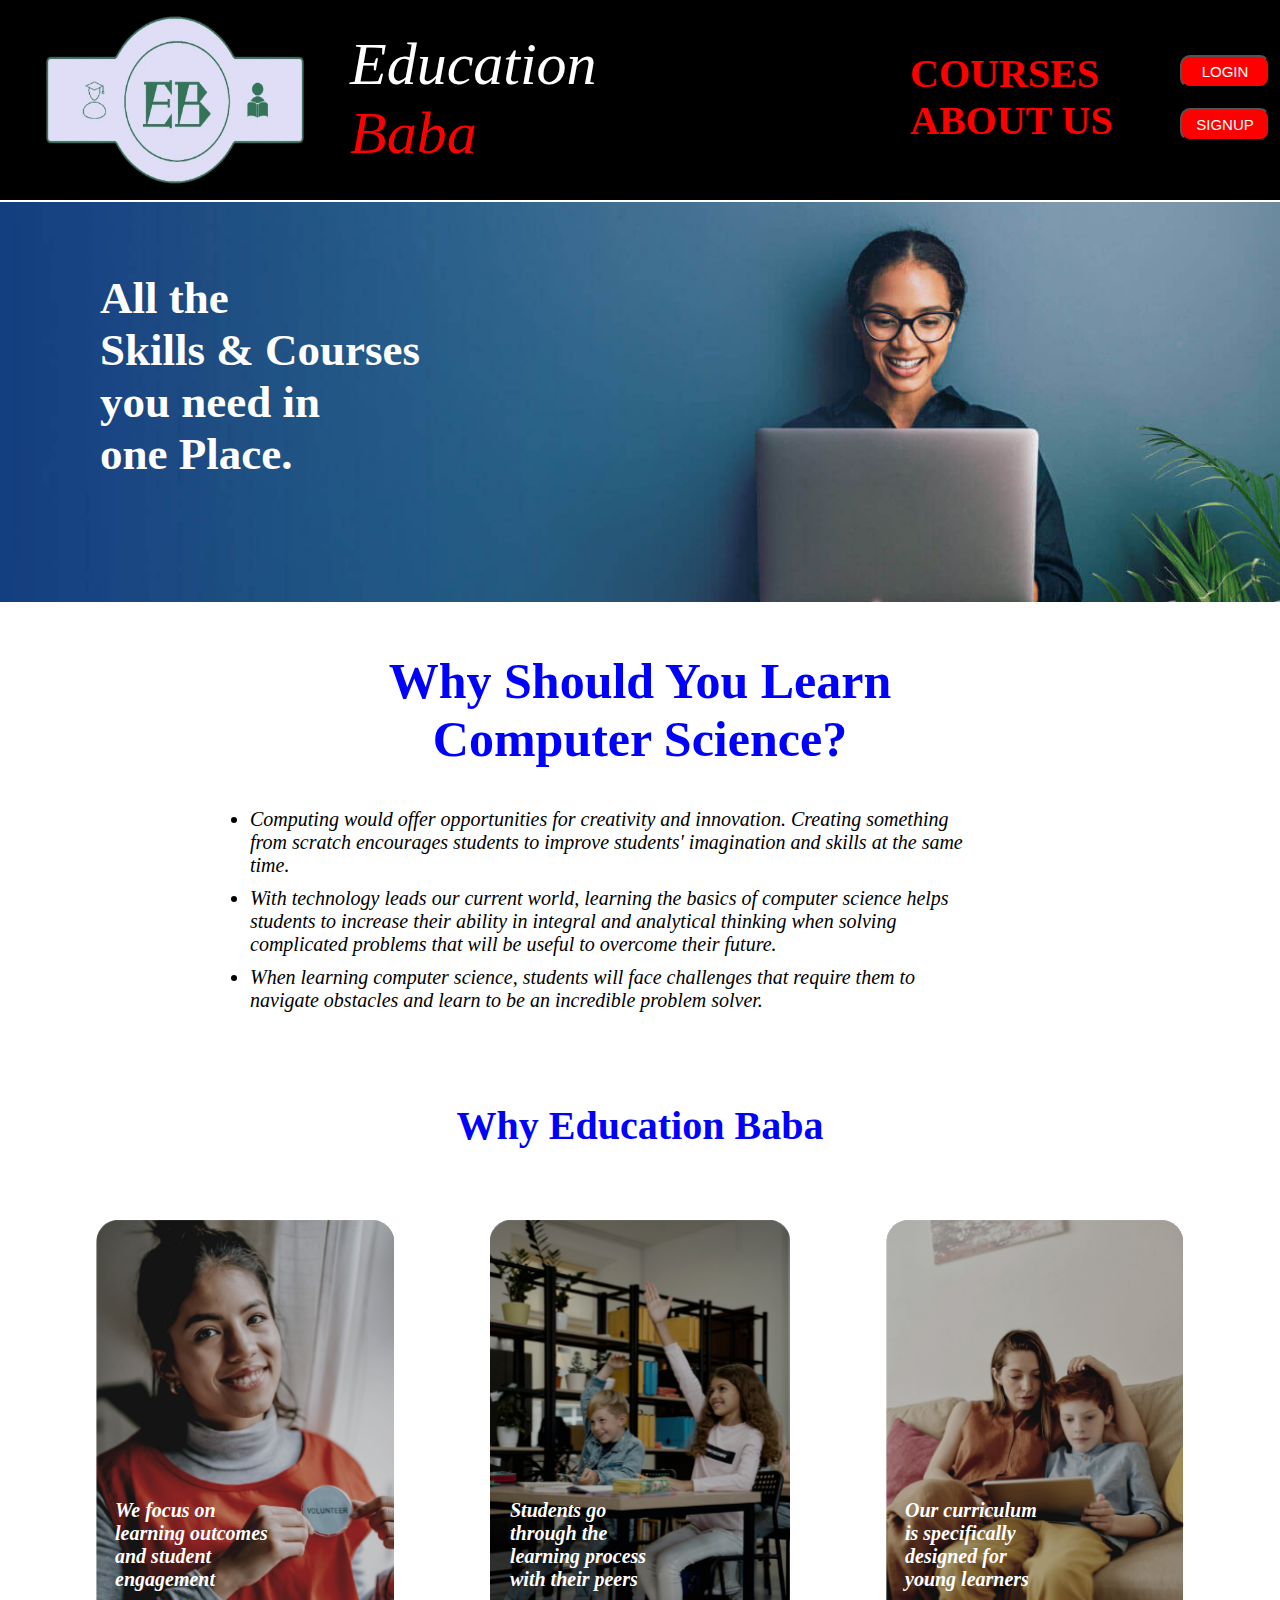
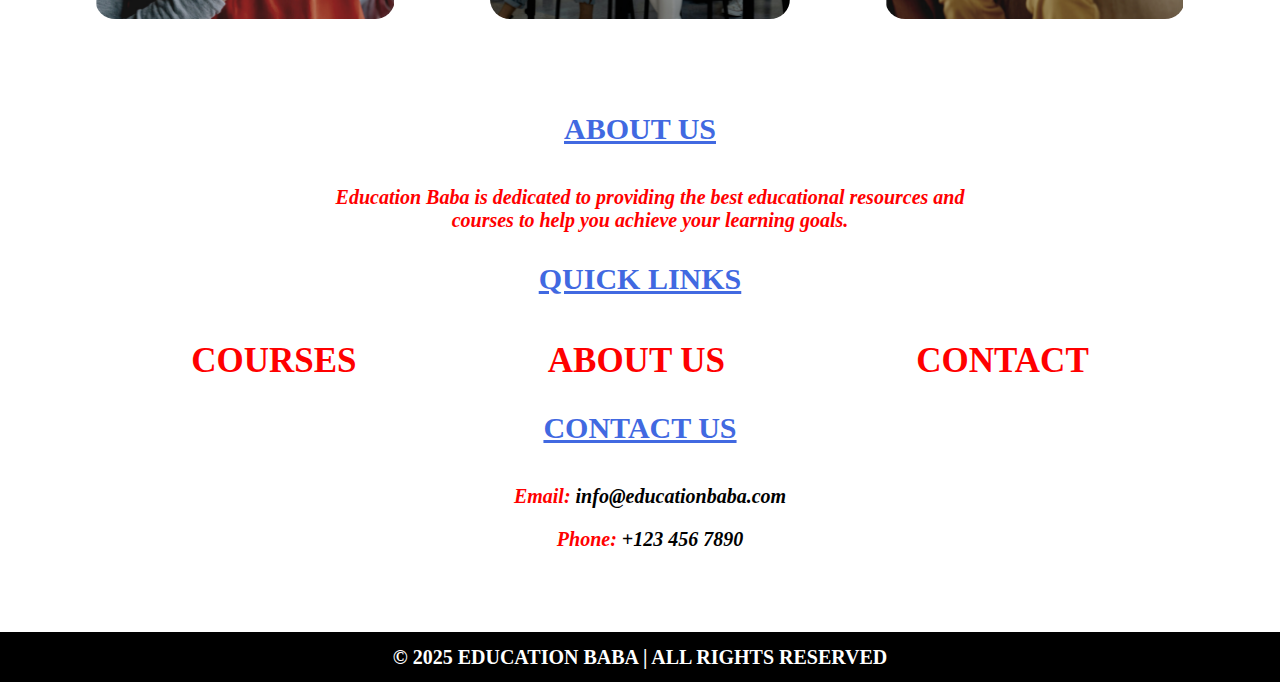
==== index.html @ 8cfdde56 "index.html" ====
<!DOCTYPE html>
<html lang="en">
<head>
    <meta charset="UTF-8">
    <meta name="viewport" content="width=device-width, initial-scale=1.0">
    <title>Education baba</title>
    <link rel="stylesheet" href="https://cdnjs.cloudflare.com/ajax/libs/font-awesome/6.7.2/css/all.min.css" integrity="sha512-Evv84Mr4kqVGRNSgIGL/F/aIDqQb7xQ2vcrdIwxfjThSH8CSR7PBEakCr51Ck+w+/U6swU2Im1vVX0SVk9ABhg==" crossorigin="anonymous" referrerpolicy="no-referrer" />

    <link rel="stylesheet" href="style.css">
</head>
<body>
  <header>
        <div class="navbar">
            <div class="nav-logo">
                <div class="logo">
                    <img src="education-baba-high-resolution-logo-removebg-preview.png" alt="">
                   <p>Education <span>Baba</span></p> 
                </div>
            </div>  
              <div class="n-lists">
                    <a id="list" href="courses.html">Courses</a>
                    <a id="list" href="aboutus.html">about us</a>
              </div>     
              <div class="nav-btn">
                <button id="btns">
                    <a href="LOGIN.html">LOGIN</a>
                </button>
                <button id="btns">
                    <a href="signup.html">SIGNUP</a>
                </button>
              </div>  
        </div>

        <div class="hero-sec">
            <div class="hero-sec-1">
                <p>All the <br>Skills & Courses <br>you need in <br> one Place.</p>
            </div>
        </div>
         
         <div class="hero-sec-2">
            <h1>Why Should You Learn</h1>
            <h2>Computer Science?</h2>
            <ul>
                <li><i>Computing would offer opportunities for creativity and innovation. Creating something <br>from scratch encourages students to improve students' imagination and skills at the same <br> time.</i></li>
                <li><i>With technology leads our current world, learning the basics of computer science helps <br>students to increase their ability in integral and analytical thinking when solving <br>complicated problems that will be useful to overcome their future.</i></li>
                <li><i>When learning computer science, students will face challenges that require them to <br> navigate obstacles and learn to be an incredible problem solver.</i></li>
            </ul>
         </div>

            <div class="content">
                <h3>Why Education Baba</h3>
                <div class="content-box">
                    <div class="box-1 box">
                        <p>We focus on <br> learning outcomes <br> and student <br> engagement</p>
                    </div>
                    <div class="box-2 box">
                        <p>Students go <br> through the <br>learning process <br> with their peers</p>
                    </div>
                    <div class="box-3 box">
                        <p>Our curriculum <br>is specifically <br> designed for <br>young learners</p>
                    </div>
                </div>
            </div>
    </header>

    <footer>
        <div class="footer-content">
            <div class="footer-section about">
                <h2>About Us</h2>
                <p>Education Baba is dedicated to providing the best educational resources and <br> courses to help you achieve your learning goals.</p>
            </div>
            <div class="footer-section links">
                <h2>Quick Links</h2>
                <ul>
                    <li><a id="links" href="courses.html">Courses</a></li>
                    <li><a id="links" href="aboutus.html">About Us</a></li>
                    <li><a id="links" href="contact.html">Contact</a></li>
                </ul>
            </div>
            <div class="footer-section contact">
                <h2>Contact Us</h2>
                <p>Email: <span>info@educationbaba.com</span></p>
                <p>Phone: <span>+123 456 7890</span></p>
            </div>
        </div>
        <div class="footer-bottom">
            &copy; 2025 Education Baba | All Rights Reserved
        </div>
    </footer>
    
</body>
</html>
---- style.css ----
*{
    margin: 0;
    padding: 0;
}

/* index page css */
.navbar{
    height: 200px;
    width: 100%;
    background-color: black;
    display: flex;
    align-items: center;
}

.logo{
    display: flex;
    
}

.logo img{
    height: 300px;
    width: 350px;
}

.logo p{
    width: 200px;
    margin-top: 80px;
    font-size: 60px;
    color: white;
    font-family: 'Lucida Sans';
    font-style: italic;
}

span{
    color: red;  

}

.n-lists{
    margin-left: 350px;
    height: 150px;
    width: 250px;
    margin-top: 50px;
}   

#list {
    margin-left: 10px;
    width: 90px;
    height: 33px;
    
    
    cursor: pointer;
}

.n-lists a{
    color: red;
    margin-left: 50px;
    font-size: 40px;
    font-weight: 600;
    text-transform: uppercase;
    text-decoration: none;
    font-family: 'Lucida Sans';
    font-weight: 600;
}

.n-lists a:hover{
    color: #fff;
}   

.nav-btn{
    margin-left: 20px;
    height: 100px;
    width: 110px;  
    margin-bottom: 30px;
}


#btns{
    margin-left: 10px;
    margin-top: 20px;
    width: 90px;
    height: 33px;
    color: white;
    background-color: red;
    border-top-left-radius: 10px;
    border-top-right-radius: 10px;
    border-bottom-right-radius: 10px;
    border-bottom-left-radius: 10px;
    cursor: pointer;
}


#btns a{
    color: white;
    font-size: 15px;
    text-decoration: none;
    text-emphasis: none;

}

#btns:hover{
    background-color: royalblue;
}

input{
    height: 34px;
    width: 300px;
    font-size: 15px;
    font-weight: 700;
    border: none;
    margin-left: 100px;
    padding-left: 10px;
    border-top-left-radius: 10px;
    border-bottom-left-radius: 10px;
}

.nav-list i{
    background-color: white;
    color: black;
    height: 27px;
    width: 30px;
    text-align: center;
    padding-top: 7px;
    font-size: 20px;
    border-top-right-radius: 10px;
    border-bottom-right-radius: 10px;
}


.hero-sec{
    height: 450px;
    margin-top: 2px;
}

.hero-sec-1{
    background-image: url("hero-sec.jpg");
    background-size: cover;
    height: 400px;
}

.hero-sec-1 p{
    color: white;
    padding-top: 70px;
    padding-left: 100px;
    font-size: 45px;
    font-weight: 900;
    font-family: 'Lucida Sans';
}

.hero-sec-2{
    height: 450px;
}

h1{
    color: blue;
    text-align: center;
    font-family: 'Lucida Sans';
    font-weight: 900;
    font-size: 50px;
    text-transform: capitalize;
}

h2{
    color: blue;
    text-align: center;
    font-family: 'Lucida Sans';
    font-weight: 900;
    font-size: 50px;
    text-transform: capitalize;
    margin-bottom: 40px;
}

.hero-sec-2 li{
    text-align: start;
    font-size: 20px;
    font-weight: 100;
    margin-left: 250px;
    margin-top: 10px;
    font-family: 'Lucida Sans';
}


.content{
    height: 50px;
}

h3{
    color: blue;
    text-align: center;
    font-family: 'Lucida Sans';
    font-weight: 900;
    font-size: 40px;
    text-transform: capitalize;
    margin-bottom: 20px;
}


.content-box{
    height: 500px;
    display: flex;
    width: 100%;
    align-items: center;
    justify-content: space-evenly;
}

.box{
    border-top-left-radius: 20px;
    border-top-right-radius: 20px;
    border-bottom-right-radius: 20px;
    border-bottom-left-radius: 20px;
}

.box-1 {
    height: 400px;
    width: 300px;
    background-image: url(volunteer.jpg);
    background-size: cover;
}

.box-2 {
    height: 400px;
    width: 300px;
    background-image: url(students-raising-hand.jpg);
    background-size: cover;
}

.box-3 {
    height: 400px;
    width: 300px;
    background-image: url(parent-child.jpg);
    background-size: cover;
}

.box p{
    color: white;
    font-size: 20px;
    font-weight: 900;
    font-style: italic;
    text-align: start;
    padding-left: 20px;
    padding-top: 280px;
    font-family: 'Lucida Sans';
}

.footer-content{
    height: 520px;
    margin-top: 550px;
}

.footer-section h2 {
    font-size: 30px;
    text-transform: uppercase;
    text-decoration: underline;
    padding-top: 10px;
    color: royalblue;
    
}

.footer-section p {
    font-size: 20px;
    font-family: 'Lucida Sans';
    font-weight: 900;
    font-style: italic;
    text-align: center;
    padding-left: 20px;
    margin-bottom: 20px;
    color: red;
}   

.footer-section ul {
    display: flex;
    justify-content: space-evenly;
    margin-bottom: 20px;
    font-size: 30px;
}   

.footer-section ul li {
    margin-top: 05px;
    text-transform: uppercase;
    text-decoration: none;
    list-style-type: none;
}

#links{
    color: red;
    text-decoration: none;
    font-weight: 900;
    font-size: 35px;
    font-family: 'Lucida Sans';
}

.footer-section span{
    color: black;
}

#links:hover{
    color: blue;
}

.footer-bottom{
    height: 50px;
    width: 100%;
    background-color: black;
    display: flex;
    align-items: center;
    justify-content: center;
    color: white;
    font-size: 20px;
    font-family: 'Lucida Sans';
    font-weight: 900;
    text-transform: uppercase;
    margin-top: 10px;
}


/* courses page css */

.courses{
    height: 100px;
    width: 100%;
    margin-top: 50px;  
}

.courses h1{
    color: aqua;
    font-size: 50px;
    padding-top: 20px;
}

.courses h3{
    color: brown;
    margin-top: 25px;
    text-align: start;
    margin-left: 20px;
}

.course{
    height: 400px;
    width: 2180px;
    display: flex;
    border: 0.5px solid gray;
}

.boxx{
    height: 388px;
    width: 350px;
    margin-left: 10px;
    margin-top: 5px;
    border: 0.5px solid gray;
}

.course-box img{
    height: 150px;
    width: 200px;
    margin-top: 10px;
    margin-left: 80px;
}



.course p{
    color: blue;
    text-align: center;
    
}

.course button{
    margin-left: 80px;
    margin-top: 20px;
    width: 150px;
    height: 50px;
    font-size: 1rem;
    background-color: red;
    border: none;
    border-top-left-radius: 10px;
    border-top-right-radius: 10px;
    border-bottom-right-radius: 10px;
    border-bottom-left-radius: 10px;
}

.course button:hover{
    background-color: blue;
    color: red;
}

button a{
    color: white;
    text-decoration: none;
}


.boxx h3{
    color: blue;
    text-align: center;
}


.courses-navbar{
    height: 70px;
    width: 100%;
    background-color: black;
    display: flex;
    align-items: center;
    position: fixed;
    bottom: 555px;
}

.c-logo{
    color: white;
    font-family: 'Lucida Sans';
    font-style: italic;
    margin-left: 20px;
    font-size: 30px;
}

.nav-list{
    margin-left: 200px;
    display: flex;
}

.c-lists{
    margin-left: 50px;
    display: flex;
}   

.c-lists a{
    color: red;
    margin-left: 50px;
    font-size: 20px;
    text-transform: uppercase;
    text-decoration: none;
    font-family: 'Lucida Sans';
    font-weight: 600;
}

.c-lists a:hover{
    color: white;
}   


/* login page */

.login-container {
    background-color: #fff;
    padding: 20px;
    border-radius: 5px;
    box-shadow: 0 0 10px rgba(0, 0, 0, 0.1);
    width: 300px;
    text-align: center;
    margin-top: 50px;
    margin-left: 530px;
}

.login-container h2 {
    margin-bottom: 20px;
}

.login-container label {
    display: block;
    margin-bottom: 5px;
    text-align: left;
}

.login-container input {
    width: 95%;
    padding: 10px;
    margin-left: 0px;
    margin-bottom: 10px;
    border: 1px solid #ccc;
    border-radius: 3px;
}

.login-container button {
    width: 100%;
    padding: 10px;
    background-color: #4CAF50;
    color: white;
    border: none;
    border-radius: 3px;
    cursor: pointer;
}

.login-container button:hover {
    background-color: #45a049;
}

.login-container p {
    margin-top: 10px;
}   

/* Signup page */

.signup-container {
    background-color: #fff;
    padding: 20px;
    border-radius: 5px;
    box-shadow: 0 0 10px rgba(0, 0, 0, 0.1);
    width: 300px;
    text-align: center;
    margin-top: 50px;
    margin-left: 530px;
}

.signup-container h2 {
    margin-bottom: 20px;
    color: royalblue;
    font-family: 'Lucida Sans';
}

.signup-container label {
    display: block;
    margin-bottom: 5px;
    text-align: left;
}

.signup-container input{
    width: 95%;
    padding: 5px;
    margin-left: 0px;
    margin-bottom: 10px;
    border: 1px solid #ccc;
    border-radius: 3px;
}

.signup-container button {
    width: 100%;
    padding: 10px;
    background-color: #4CAF50;
    color: white;
    border: none;
    border-radius: 3px;
    cursor: pointer;
}

.signup-container button:hover {
    background-color: #45a049;
}

.signup-container p {
    margin-top: 10px;
}   

/* login navbar & Signup page css */

.log-nav{
    height: 150px;
    width: 100%;
    background-color: black;
}

.log-logo{
    display: flex;
    
}

.log-logo img {
    height: 150px;
    width: 250px;
    margin-left: 250px;
    
}

.log-logo p {
    color: white;
    font-size: 70px;
    font-family: 'Lucida Sans';
    font-style: italic;
    margin-top: 30px;
}

/* about page css */

.about-section{
    height: 100px;
    width: 100%;
    margin-top: 50px;
}
.about-section p{
    font-size: 30px;
    margin-top: 20px;
    text-align: center;
    color: royalblue;
    margin-bottom: 50px;
}

.about-section img{
    height: 500px;
    width: 100%;
}


#btns0{
    margin-top: 1550px;
    margin-bottom: 50px;
    width: 300px;
    height: 50px;
    background-color: #4CAF50;
    margin-left: 550px;
    border-top-left-radius: 10px;
    border-top-right-radius: 10px;
    border-bottom-right-radius: 10px;
    border-bottom-left-radius: 10px;
    font-size: 20px;
    color:white;
    cursor: pointer;
}

/* contact page css */

.contact-form{
    background-color: #fff;
    padding: 20px;
    border-radius: 5px;
    box-shadow: 0 0 10px rgba(0, 0, 0, 0.1);
    width: 300px;
    text-align: center;
    margin-top: 50px;
    margin-left: 530px;
}

.contact-form h2 {
    margin-bottom: 20px;
    text-transform: uppercase;
    font-size: 35px;
}

.contact-form label {
    display: block;
    margin-bottom: 5px;
    text-align: left;
}

.contact-form input {
    width: 95%;
    padding: 10px;
    margin-left: 0px;
    margin-bottom: 10px;
    border: 1px solid #ccc;
    border-radius: 3px;
}

.contact-form button {
    width: 100%;
    padding: 10px;
    background-color: #4CAF50;
    color: white;
    border: none;
    border-radius: 3px;
    cursor: pointer;
}

.contact-form button:hover {
    background-color: #45a049;
}

.contact-form p {
    margin-top: 10px;
}

/* responsive css */
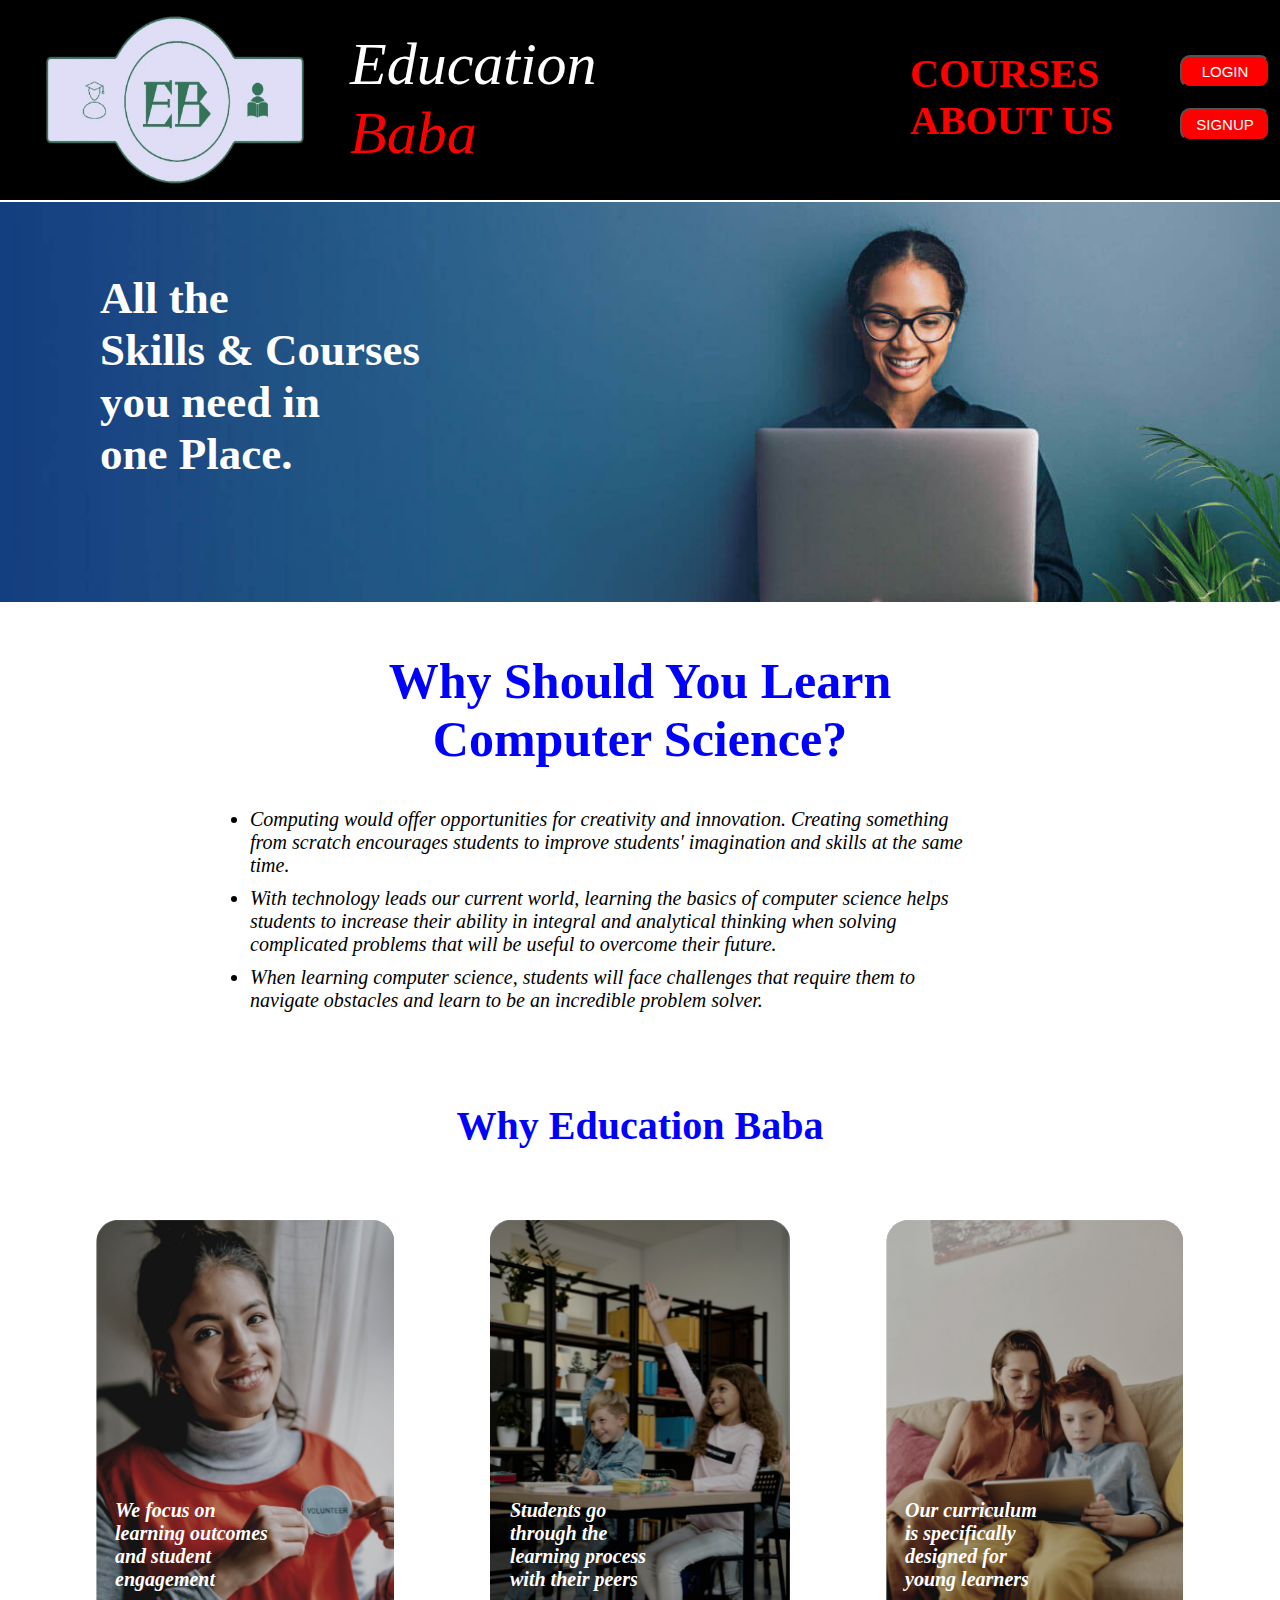
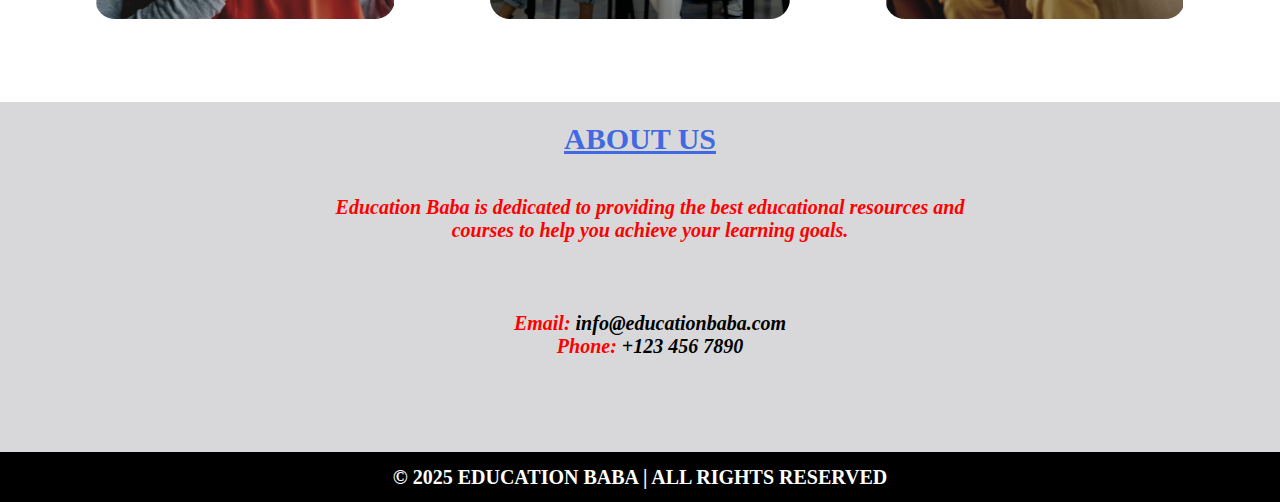
==== commit cc6f8af7: "style.css" ====
--- a/index.html
+++ b/index.html
@@ -67,19 +67,11 @@
         <div class="footer-content">
             <div class="footer-section about">
                 <h2>About Us</h2>
-                <p>Education Baba is dedicated to providing the best educational resources and <br> courses to help you achieve your learning goals.</p>
+                <p id="parah1">Education Baba is dedicated to providing the best educational resources and <br> courses to help you achieve your learning goals.</p>
             </div>
-            <div class="footer-section links">
-                <h2>Quick Links</h2>
-                <ul>
-                    <li><a id="links" href="courses.html">Courses</a></li>
-                    <li><a id="links" href="aboutus.html">About Us</a></li>
-                    <li><a id="links" href="contact.html">Contact</a></li>
-                </ul>
-            </div>
+           
             <div class="footer-section contact">
-                <h2>Contact Us</h2>
-                <p>Email: <span>info@educationbaba.com</span></p>
+                <p id="parah">Email: <span>info@educationbaba.com</span></p>
                 <p>Phone: <span>+123 456 7890</span></p>
             </div>
         </div>
--- a/style.css
+++ b/style.css
@@ -102,6 +102,233 @@
     background-color: royalblue;
 }
 
+
+.nav-list i{
+    background-color: white;
+    color: black;
+    height: 27px;
+    width: 30px;
+    text-align: center;
+    padding-top: 7px;
+    font-size: 20px;
+    border-top-right-radius: 10px;
+    border-bottom-right-radius: 10px;
+}
+
+
+.hero-sec{
+    height: 450px;
+    margin-top: 2px;
+}
+
+.hero-sec-1{
+    background-image: url("hero-sec.jpg");
+    background-size: cover;
+    height: 400px;
+}
+
+.hero-sec-1 p{
+    color: white;
+    padding-top: 70px;
+    padding-left: 100px;
+    font-size: 45px;
+    font-weight: 900;
+    font-family: 'Lucida Sans';
+}
+
+.hero-sec-2{
+    height: 450px;
+}
+
+h1{
+    color: blue;
+    text-align: center;
+    font-family: 'Lucida Sans';
+    font-weight: 900;
+    font-size: 50px;
+    text-transform: capitalize;
+}
+
+h2{
+    color: blue;
+    text-align: center;
+    font-family: 'Lucida Sans';
+    font-weight: 900;
+    font-size: 50px;
+    text-transform: capitalize;
+    margin-bottom: 40px;
+}
+
+.hero-sec-2 li{
+    text-align: start;
+    font-size: 20px;
+    font-weight: 100;
+    margin-left: 250px;
+    margin-top: 10px;
+    font-family: 'Lucida Sans';
+}
+
+
+.content{
+    height: 50px;
+}
+
+h3{
+    color: blue;
+    text-align: center;
+    font-family: 'Lucida Sans';
+    font-weight: 900;
+    font-size: 40px;
+    text-transform: capitalize;
+    margin-bottom: 20px;
+}
+
+
+.content-box{
+    height: 500px;
+    display: flex;
+    width: 100%;
+    align-items: center;
+    justify-content: space-evenly;
+}
+
+.box{
+    border-top-left-radius: 20px;
+    border-top-right-radius: 20px;
+    border-bottom-right-radius: 20px;
+    border-bottom-left-radius: 20px;
+}
+
+.box-1 {
+    height: 400px;
+    width: 300px;
+    background-image: url(volunteer.jpg);
+    background-size: cover;
+}
+
+.box-2 {
+    height: 400px;
+    width: 300px;
+    background-image: url(students-raising-hand.jpg);
+    background-size: cover;
+}
+
+.box-3 {
+    height: 400px;
+    width: 300px;
+    background-image: url(parent-child.jpg);
+    background-size: cover;
+}
+
+.box p{
+    color: white;
+    font-size: 20px;
+    font-weight: 900;
+    font-style: italic;
+    text-align: start;
+    padding-left: 20px;
+    padding-top: 280px;
+    font-family: 'Lucida Sans';
+}
+
+.footer-content{
+    height: 350px;
+    margin-top: 550px;
+    background-color: #d8d8da;
+}
+
+.footer-section h2 {
+    font-size: 30px;
+    text-transform: uppercase;
+    text-decoration: underline;
+    padding-top: 20px;
+    color: royalblue;
+    
+}
+
+.footer-section p {
+    font-size: 20px;
+    font-family: 'Lucida Sans';
+    font-weight: 900;
+    font-style: italic;
+    text-align: center;
+    padding-left: 20px;
+    color: red;
+}   
+
+#parah1{
+    margin-top: 30px;
+    margin-bottom: 70px;
+
+}   
+
+.footer-section span{
+    color: black;
+}
+
+
+.footer-bottom{
+    height: 50px;
+    width: 100%;
+    background-color: black;
+    display: flex;
+    align-items: center;
+    justify-content: center;
+    color: white;
+    font-size: 20px;
+    font-family: 'Lucida Sans';
+    font-weight: 900;
+    text-transform: uppercase;
+}
+
+
+/* courses page css */
+
+.courses{
+    height: 100px;
+    width: 100%;
+    margin-top: 50px;  
+}
+
+.courses h1{
+    color: #de4a82;
+    font-size: 50px;
+    padding-top: 20px;
+    text-transform: uppercase;
+}
+
+.courses h3{
+    color: #9e6886;
+    margin-top: 25px;
+    text-align: start;
+    margin-left: 20px;
+    text-transform: uppercase;
+}
+
+.course{
+    height: 400px;
+    width: 2180px;
+    display: flex;
+    border: 1px solid #ccc;
+}
+
+.boxx{
+    height: 388px;
+    width: 350px;
+    margin-left: 10px;
+    margin-top: 5px;
+    border: 0.2px solid #ccc;
+}
+
+
+.course-box img{
+    height: 150px;
+    width: 200px;
+    margin-top: 10px;
+    margin-left: 80px;
+}
+
+
 input{
     height: 34px;
     width: 300px;
@@ -114,254 +341,10 @@
     border-bottom-left-radius: 10px;
 }
 
-.nav-list i{
-    background-color: white;
-    color: black;
-    height: 27px;
-    width: 30px;
-    text-align: center;
-    padding-top: 7px;
-    font-size: 20px;
-    border-top-right-radius: 10px;
-    border-bottom-right-radius: 10px;
-}
-
-
-.hero-sec{
-    height: 450px;
-    margin-top: 2px;
-}
-
-.hero-sec-1{
-    background-image: url("hero-sec.jpg");
-    background-size: cover;
-    height: 400px;
-}
-
-.hero-sec-1 p{
-    color: white;
-    padding-top: 70px;
-    padding-left: 100px;
-    font-size: 45px;
-    font-weight: 900;
-    font-family: 'Lucida Sans';
-}
-
-.hero-sec-2{
-    height: 450px;
-}
-
-h1{
-    color: blue;
-    text-align: center;
-    font-family: 'Lucida Sans';
-    font-weight: 900;
-    font-size: 50px;
-    text-transform: capitalize;
-}
-
-h2{
-    color: blue;
-    text-align: center;
-    font-family: 'Lucida Sans';
-    font-weight: 900;
-    font-size: 50px;
-    text-transform: capitalize;
-    margin-bottom: 40px;
-}
-
-.hero-sec-2 li{
-    text-align: start;
-    font-size: 20px;
-    font-weight: 100;
-    margin-left: 250px;
-    margin-top: 10px;
-    font-family: 'Lucida Sans';
-}
-
-
-.content{
-    height: 50px;
-}
-
-h3{
-    color: blue;
-    text-align: center;
-    font-family: 'Lucida Sans';
-    font-weight: 900;
-    font-size: 40px;
-    text-transform: capitalize;
-    margin-bottom: 20px;
-}
-
-
-.content-box{
-    height: 500px;
-    display: flex;
-    width: 100%;
-    align-items: center;
-    justify-content: space-evenly;
-}
-
-.box{
-    border-top-left-radius: 20px;
-    border-top-right-radius: 20px;
-    border-bottom-right-radius: 20px;
-    border-bottom-left-radius: 20px;
-}
-
-.box-1 {
-    height: 400px;
-    width: 300px;
-    background-image: url(volunteer.jpg);
-    background-size: cover;
-}
-
-.box-2 {
-    height: 400px;
-    width: 300px;
-    background-image: url(students-raising-hand.jpg);
-    background-size: cover;
-}
-
-.box-3 {
-    height: 400px;
-    width: 300px;
-    background-image: url(parent-child.jpg);
-    background-size: cover;
-}
-
-.box p{
-    color: white;
-    font-size: 20px;
-    font-weight: 900;
-    font-style: italic;
-    text-align: start;
-    padding-left: 20px;
-    padding-top: 280px;
-    font-family: 'Lucida Sans';
-}
-
-.footer-content{
-    height: 520px;
-    margin-top: 550px;
-}
-
-.footer-section h2 {
-    font-size: 30px;
-    text-transform: uppercase;
-    text-decoration: underline;
-    padding-top: 10px;
-    color: royalblue;
-    
-}
-
-.footer-section p {
-    font-size: 20px;
-    font-family: 'Lucida Sans';
-    font-weight: 900;
-    font-style: italic;
-    text-align: center;
-    padding-left: 20px;
-    margin-bottom: 20px;
-    color: red;
-}   
-
-.footer-section ul {
-    display: flex;
-    justify-content: space-evenly;
-    margin-bottom: 20px;
-    font-size: 30px;
-}   
-
-.footer-section ul li {
-    margin-top: 05px;
-    text-transform: uppercase;
-    text-decoration: none;
-    list-style-type: none;
-}
-
-#links{
-    color: red;
-    text-decoration: none;
-    font-weight: 900;
-    font-size: 35px;
-    font-family: 'Lucida Sans';
-}
-
-.footer-section span{
-    color: black;
-}
-
-#links:hover{
-    color: blue;
-}
-
-.footer-bottom{
-    height: 50px;
-    width: 100%;
-    background-color: black;
-    display: flex;
-    align-items: center;
-    justify-content: center;
-    color: white;
-    font-size: 20px;
-    font-family: 'Lucida Sans';
-    font-weight: 900;
-    text-transform: uppercase;
-    margin-top: 10px;
-}
-
-
-/* courses page css */
-
-.courses{
-    height: 100px;
-    width: 100%;
-    margin-top: 50px;  
-}
-
-.courses h1{
-    color: aqua;
-    font-size: 50px;
-    padding-top: 20px;
-}
-
-.courses h3{
-    color: brown;
-    margin-top: 25px;
-    text-align: start;
-    margin-left: 20px;
-}
-
-.course{
-    height: 400px;
-    width: 2180px;
-    display: flex;
-    border: 0.5px solid gray;
-}
-
-.boxx{
-    height: 388px;
-    width: 350px;
-    margin-left: 10px;
-    margin-top: 5px;
-    border: 0.5px solid gray;
-}
-
-.course-box img{
-    height: 150px;
-    width: 200px;
-    margin-top: 10px;
-    margin-left: 80px;
-}
-
-
-
 .course p{
-    color: blue;
-    text-align: center;
-    
+    color: #54065c;
+    text-align: center;
+    font-weight: 600;
 }
 
 .course button{
@@ -390,7 +373,7 @@
 
 
 .boxx h3{
-    color: blue;
+    color: royalblue;
     text-align: center;
 }
 
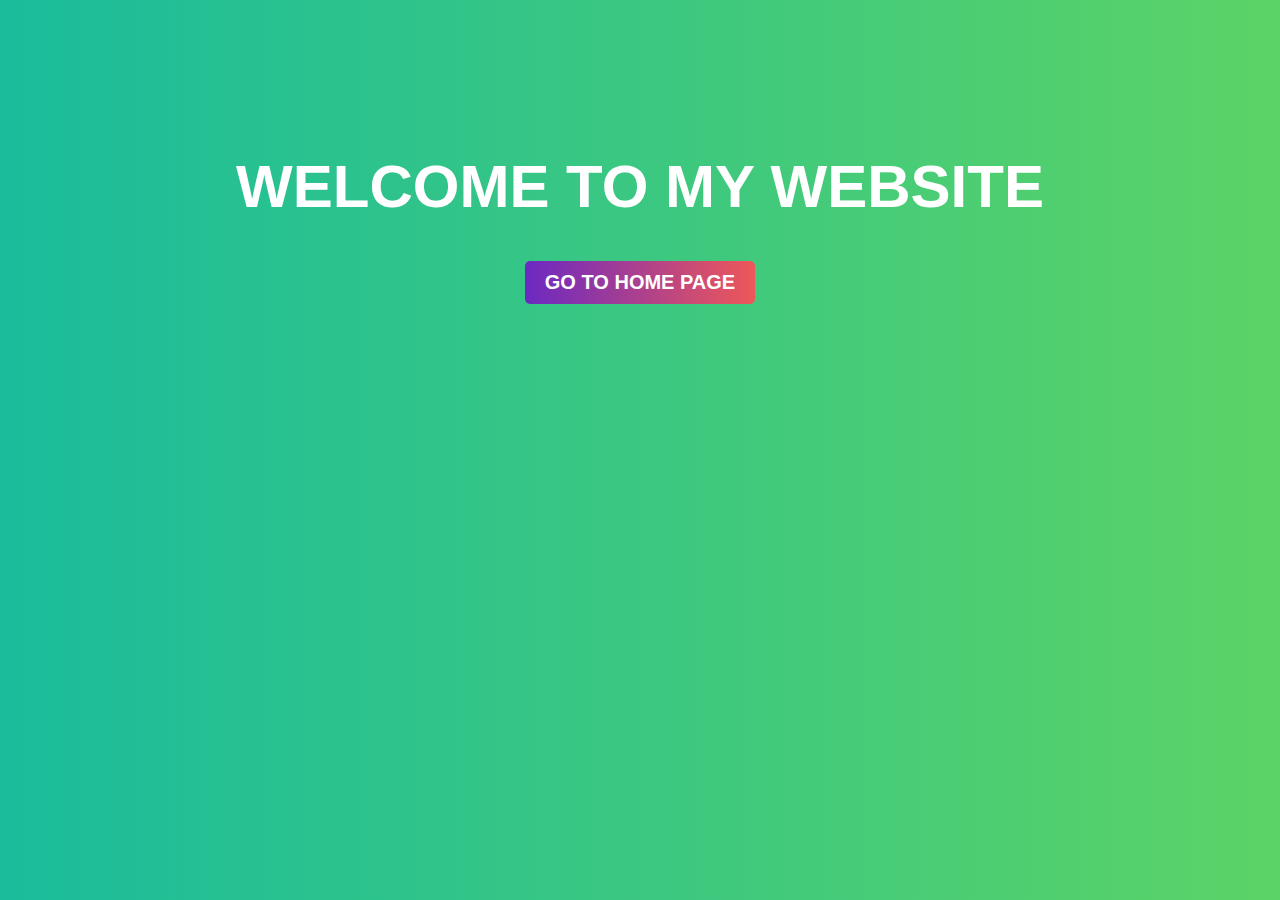
==== commit 2cb9e6eb: "style.css" ====
--- a/index.html
+++ b/index.html
@@ -3,82 +3,46 @@
 <head>
     <meta charset="UTF-8">
     <meta name="viewport" content="width=device-width, initial-scale=1.0">
-    <title>Education baba</title>
-    <link rel="stylesheet" href="https://cdnjs.cloudflare.com/ajax/libs/font-awesome/6.7.2/css/all.min.css" integrity="sha512-Evv84Mr4kqVGRNSgIGL/F/aIDqQb7xQ2vcrdIwxfjThSH8CSR7PBEakCr51Ck+w+/U6swU2Im1vVX0SVk9ABhg==" crossorigin="anonymous" referrerpolicy="no-referrer" />
-
-    <link rel="stylesheet" href="style.css">
+    <title>Welcome Page</title>
+    <style>
+        body {
+            font-family: Arial, sans-serif;
+            text-align: center;
+            margin-top: 50px;
+            background: linear-gradient( to right, #1abc9c, #5cd366);
+            color: white;
+        }
+        h1{
+            font-size:60px;
+            text-transform: uppercase;
+            margin-top: 12%;
+        }
+        .button {
+            padding: 10px 20px;
+            font-size: 20px;
+            font-weight: 600;
+            text-transform: uppercase;
+            cursor: pointer;
+            background: linear-gradient( to right, #6b29c2, #ee5858);
+            color: white;
+            border: none; /* Added line to remove button border */
+            border-radius: 5px; /* Added line to round button corners */
+            transition: background 0.3s; /* Added line for smooth transition */
+        }
+        .button:hover {
+            background: linear-gradient( to right, #ee5858, #6b29c2); /* Added line for hover effect */
+        }
+        
+    </style>
 </head>
 <body>
-  <header>
-        <div class="navbar">
-            <div class="nav-logo">
-                <div class="logo">
-                    <img src="education-baba-high-resolution-logo-removebg-preview.png" alt="">
-                   <p>Education <span>Baba</span></p> 
-                </div>
-            </div>  
-              <div class="n-lists">
-                    <a id="list" href="courses.html">Courses</a>
-                    <a id="list" href="aboutus.html">about us</a>
-              </div>     
-              <div class="nav-btn">
-                <button id="btns">
-                    <a href="LOGIN.html">LOGIN</a>
-                </button>
-                <button id="btns">
-                    <a href="signup.html">SIGNUP</a>
-                </button>
-              </div>  
-        </div>
+    <h1>Welcome to My Website</h1>
+    <button class="button" onclick="navigateToSubPage()">Go to Home Page</button>
 
-        <div class="hero-sec">
-            <div class="hero-sec-1">
-                <p>All the <br>Skills & Courses <br>you need in <br> one Place.</p>
-            </div>
-        </div>
-         
-         <div class="hero-sec-2">
-            <h1>Why Should You Learn</h1>
-            <h2>Computer Science?</h2>
-            <ul>
-                <li><i>Computing would offer opportunities for creativity and innovation. Creating something <br>from scratch encourages students to improve students' imagination and skills at the same <br> time.</i></li>
-                <li><i>With technology leads our current world, learning the basics of computer science helps <br>students to increase their ability in integral and analytical thinking when solving <br>complicated problems that will be useful to overcome their future.</i></li>
-                <li><i>When learning computer science, students will face challenges that require them to <br> navigate obstacles and learn to be an incredible problem solver.</i></li>
-            </ul>
-         </div>
-
-            <div class="content">
-                <h3>Why Education Baba</h3>
-                <div class="content-box">
-                    <div class="box-1 box">
-                        <p>We focus on <br> learning outcomes <br> and student <br> engagement</p>
-                    </div>
-                    <div class="box-2 box">
-                        <p>Students go <br> through the <br>learning process <br> with their peers</p>
-                    </div>
-                    <div class="box-3 box">
-                        <p>Our curriculum <br>is specifically <br> designed for <br>young learners</p>
-                    </div>
-                </div>
-            </div>
-    </header>
-
-    <footer>
-        <div class="footer-content">
-            <div class="footer-section about">
-                <h2>About Us</h2>
-                <p id="parah1">Education Baba is dedicated to providing the best educational resources and <br> courses to help you achieve your learning goals.</p>
-            </div>
-           
-            <div class="footer-section contact">
-                <p id="parah">Email: <span>info@educationbaba.com</span></p>
-                <p>Phone: <span>+123 456 7890</span></p>
-            </div>
-        </div>
-        <div class="footer-bottom">
-            &copy; 2025 Education Baba | All Rights Reserved
-        </div>
-    </footer>
-    
+    <script>
+        function navigateToSubPage() {
+            window.location.href = 'homepage.html';
+        }
+    </script>
 </body>
 </html>